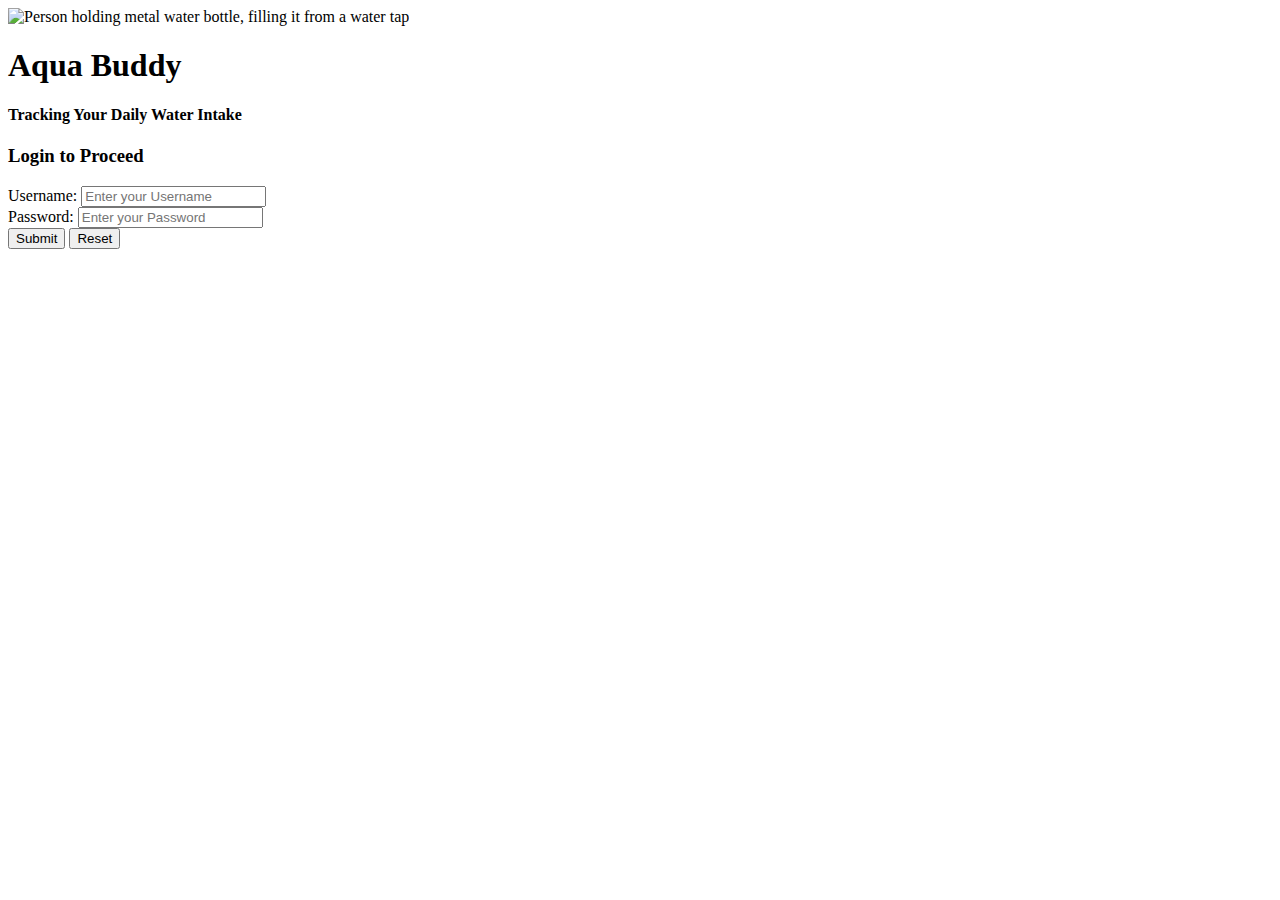
==== aqua-buddy login.html @ 0fc2cf6c "fixed file pathing" ====
<!DOCTYPE html>
<html>
  <head>
    <meta charset="UTF-8" />
    <meta name="viewport" content="width=device-width, initial-scale=1.0" />
    <link rel="stylesheet" href="assets/aqua-buddy login.css">
    <title>Aqua Buddy Login</title>
  </head>

  <body>
    <div class="hero">
      <img
        src="https://images.unsplash.com/photo-1622245179756-0a48d6f3465d?w=500&auto=format&fit=crop&q=60&ixlib=rb-4.0.3&ixid=M3wxMjA3fDB8MHxzZWFyY2h8ODB8fHdhdGVyJTIwYm90dGxlfGVufDB8fDB8fHwy"
        alt="Person holding metal water bottle, filling it from a water tap"
      />
    </div>

    <div class="main">
      <h1>Aqua Buddy</h1>
      <h4>Tracking Your Daily Water Intake</h4>    
      <h3>Login to Proceed</h3>

     <!--Form for user to enter their username and password. With error messaging for incorrect info.-->
      <form id="login-form">
        <label for="username"> Username: </label>
        <input
          type="text"
          id="username"
          name="username"
          placeholder="Enter your Username"
          required
        />
        <div id="username-error" class="error-message"></div>

        <label for="password"> Password: </label>

        <input
          type="password"
          id="password"
          name="password"
          placeholder="Enter your Password"
          required
        />
        <div id="password-error" class="error-message"></div>
       
        <!--Submit and Reset Buttons-->
        <div id="button-container">
          <button type="submit" id="submit-button">Submit</button>
          <button type="reset" id="reset-button">Reset</button>
        </div>
      </form>
      <!--Javascript page-->
      <script src="assets/aqua-buddy login.js"></script>
    </div>
  </body>
</html>
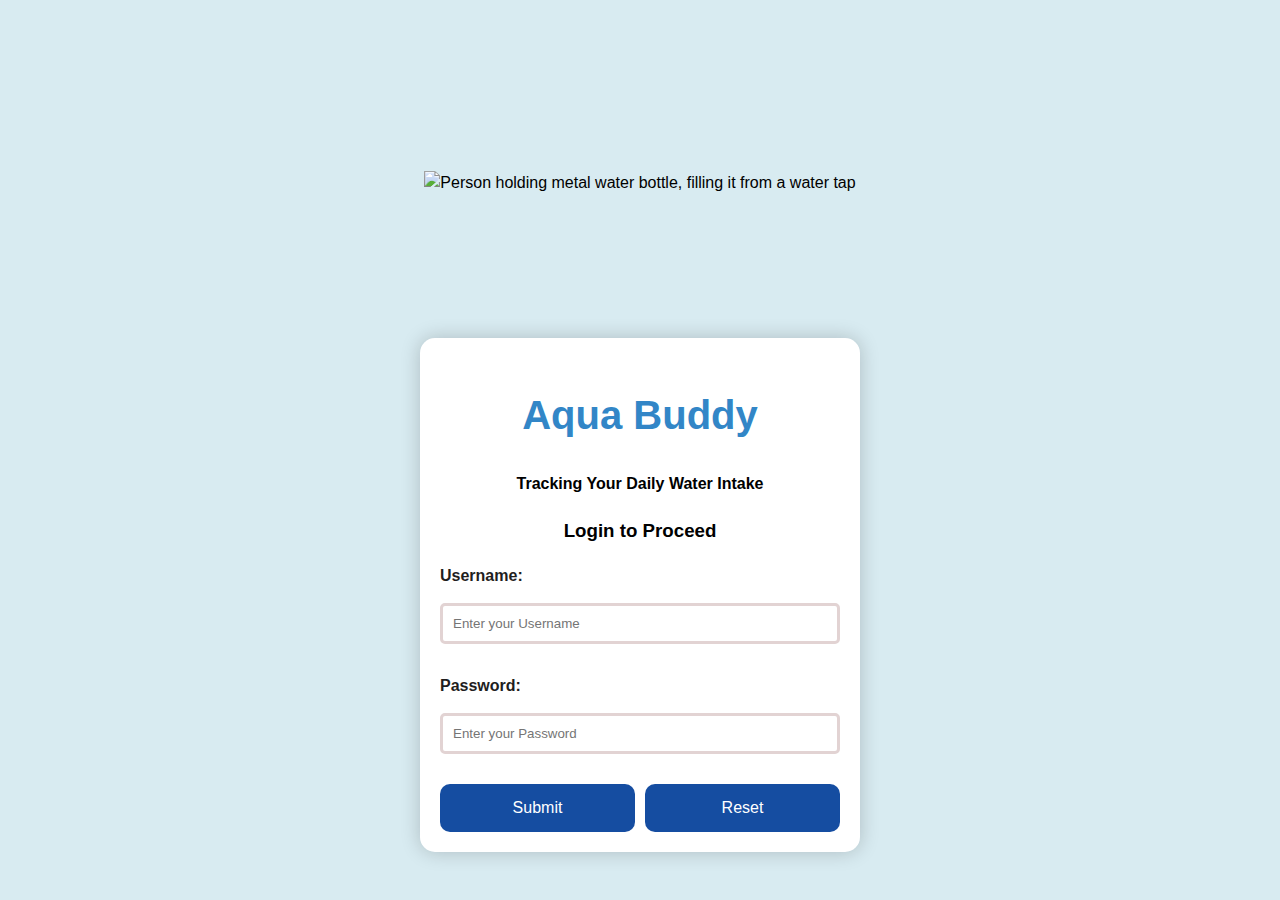
==== commit ebf44a6c: "fixed linking to css files" ====
--- a/aqua-buddy login.html
+++ b/aqua-buddy login.html
@@ -3,7 +3,7 @@
   <head>
     <meta charset="UTF-8" />
     <meta name="viewport" content="width=device-width, initial-scale=1.0" />
-    <link rel="stylesheet" href="assets/aqua-buddy login.css">
+    <link rel="stylesheet" href="assets/css/aqua-buddy login.css">
     <title>Aqua Buddy Login</title>
   </head>
 
@@ -50,7 +50,7 @@
         </div>
       </form>
       <!--Javascript page-->
-      <script src="assets/aqua-buddy login.js"></script>
+      <script src="assets/js/aqua-buddy login.js"></script>
     </div>
   </body>
 </html>
--- a/assets/css/aqua-buddy login.css
+++ b/assets/css/aqua-buddy login.css
@@ -0,0 +1,112 @@
+body {
+  display: flex;
+  align-items: center;
+  justify-content: center;
+  font-family: sans-serif;
+  line-height: 1.5;
+  min-height: 100vh;
+  background: #d8ebf1;
+  flex-direction: column;
+  margin: 0;
+  padding: 0;
+}
+
+.hero {
+  width: 100%;
+  height: 30vh;
+  display: flex;
+  align-items: center;
+  justify-content: center;
+  padding: 10px;
+}
+
+.main {
+  background-color: #fff;
+  border-radius: 15px;
+  box-shadow: 0 0 20px rgba(0, 0, 0, 0.2);
+  padding: 20px;
+  transition: transform 0.2s;
+  width: 100%;
+  max-width: 400px;
+  text-align: center;
+  margin: 10px auto;
+}
+
+h1 {
+  color: #3286c7;
+  font-size: 40px;
+}
+
+h4 {
+  font-size: 16px;
+ ;
+}
+form {
+  display: flex;
+  flex-direction: column;
+  align-items: center;
+  gap: 15px;
+  width: 100%;
+}
+
+label {
+  width: 100%;
+  text-align: left;
+  color: #1f1e1e;
+  font-weight: bold;
+}
+
+input {
+  display: block;
+  width: 100%;
+  padding: 10px;
+  border: 3px solid #e2d3d3;
+  border-radius: 5px;
+  box-sizing: border-box;
+}
+
+input:focus {
+  border-color: #3286c7;
+  outline: none;
+  box-shadow: 0 0 5px rgba(50, 134, 199, 0.5);
+}
+
+#button-container {
+  display: flex;
+  justify-content: center;
+  gap: 10px;
+  width: 100%;
+}
+
+#button-container button {
+  padding: 15px;
+  border-radius: 10px;
+  border: none;
+  color: white;
+  cursor: pointer;
+  background-color: #154da1;
+  width: 100%;
+  font-size: 16px;
+}
+
+#button-container button:hover {
+  background-color: #6592d6;
+}
+
+/* Responsiveness for different screen sizes. */
+@media screen and (max-width: 575px) {
+  .main {
+    width: 90%;
+  }
+}
+
+@media screen and (max-width: 767px) {
+  .main {
+    padding: 15px;
+  }
+}
+@media screen and (max-width: 991px) {
+  .main {
+    width: 95%;
+  }
+}
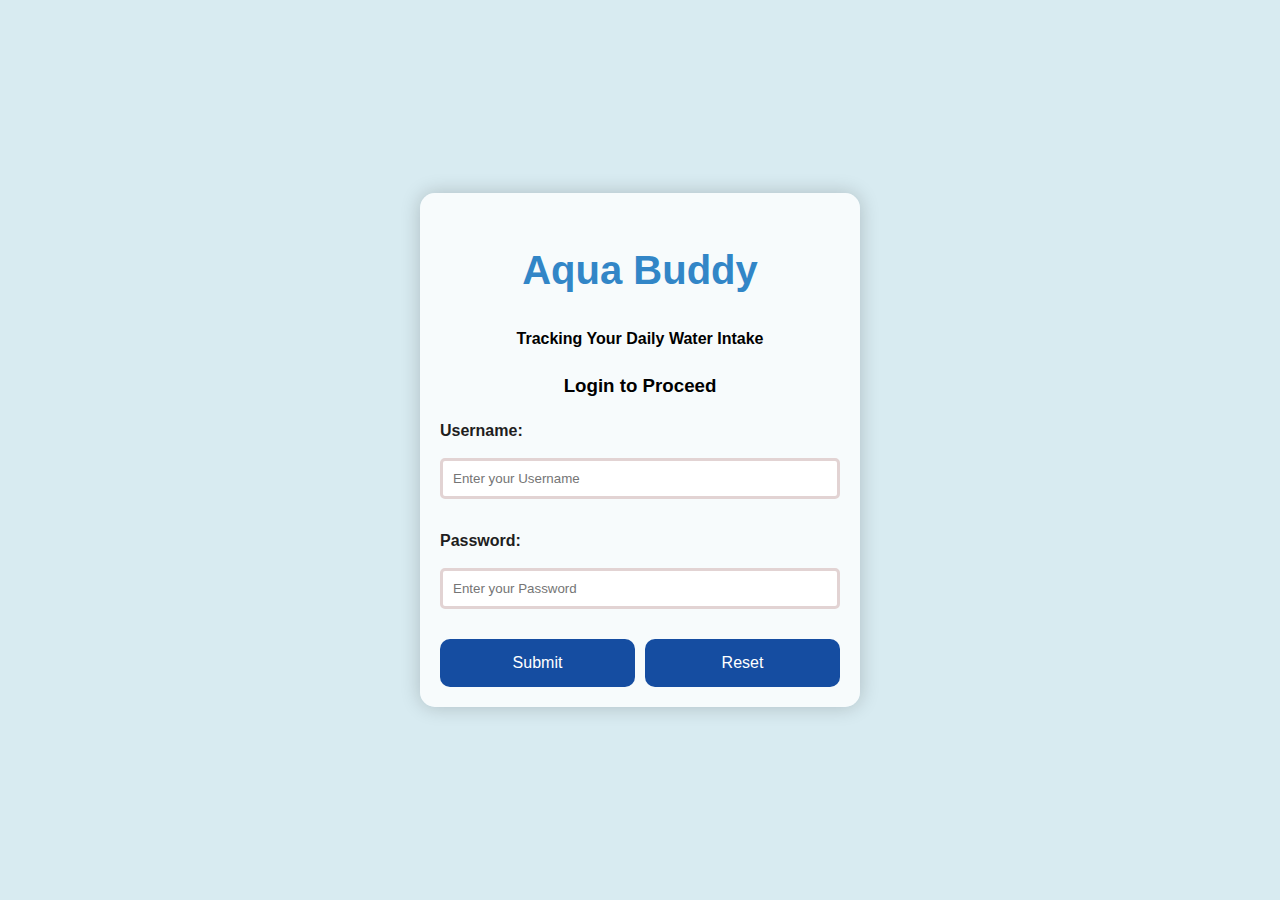
==== commit b6c5d661: "updated login image and error message" ====
--- a/aqua-buddy login.html
+++ b/aqua-buddy login.html
@@ -8,19 +8,15 @@
   </head>
 
   <body>
-    <div class="hero">
-      <img
-        src="https://images.unsplash.com/photo-1622245179756-0a48d6f3465d?w=500&auto=format&fit=crop&q=60&ixlib=rb-4.0.3&ixid=M3wxMjA3fDB8MHxzZWFyY2h8ODB8fHdhdGVyJTIwYm90dGxlfGVufDB8fDB8fHwy"
-        alt="Person holding metal water bottle, filling it from a water tap"
-      />
-    </div>
+    <div class="hero" aria-label="Background is a zoomed in image of a  water bottle pouring into a clear glass" >
+        
 
     <div class="main">
       <h1>Aqua Buddy</h1>
       <h4>Tracking Your Daily Water Intake</h4>    
       <h3>Login to Proceed</h3>
 
-     <!--Form for user to enter their username and password. With error messaging for incorrect info.-->
+     <!--Form for user to enter their username and password. With Error message for blank entries.-->
       <form id="login-form">
         <label for="username"> Username: </label>
         <input
--- a/assets/css/aqua-buddy login.css
+++ b/assets/css/aqua-buddy login.css
@@ -6,22 +6,25 @@
   line-height: 1.5;
   min-height: 100vh;
   background: #d8ebf1;
-  flex-direction: column;
   margin: 0;
   padding: 0;
 }
 
 .hero {
+  position: absolute;
+  top: 0;
+  left: 0;
   width: 100%;
-  height: 30vh;
+  height: 100%;
+  background: url("https://images.pexels.com/photos/327090/pexels-photo-327090.jpeg?auto=compress&cs=tinysrgb&w=1260&h=750&dpr=1")
+    no-repeat center center/cover;
   display: flex;
   align-items: center;
   justify-content: center;
-  padding: 10px;
 }
 
 .main {
-  background-color: #fff;
+  background-color: rgba(255, 255, 255, 0.8);
   border-radius: 15px;
   box-shadow: 0 0 20px rgba(0, 0, 0, 0.2);
   padding: 20px;
@@ -29,7 +32,6 @@
   width: 100%;
   max-width: 400px;
   text-align: center;
-  margin: 10px auto;
 }
 
 h1 {
@@ -39,7 +41,6 @@
 
 h4 {
   font-size: 16px;
- ;
 }
 form {
   display: flex;
@@ -92,7 +93,10 @@
 #button-container button:hover {
   background-color: #6592d6;
 }
-
+.error-message {
+  color: red;
+  font-size: 12px;
+}
 /* Responsiveness for different screen sizes. */
 @media screen and (max-width: 575px) {
   .main {
